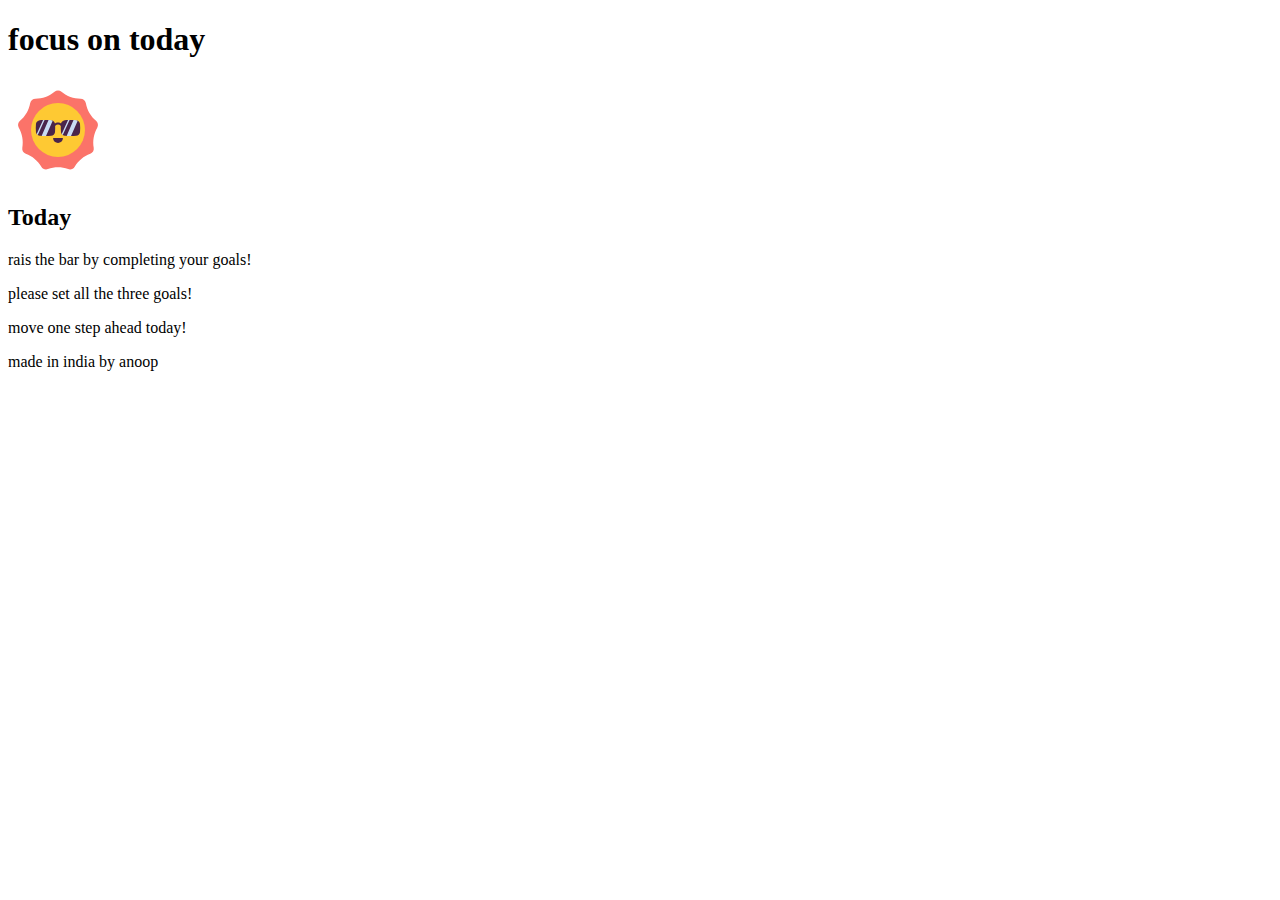
==== Focus on Today webapp/index.html @ 7be4252a "project starting" ====
<!DOCTYPE html>
<html lang="en">
<head>
    <meta charset="UTF-8">
    <meta name="viewport" content="width=device-width, initial-scale=1.0">
    <title>Focus on Today app</title>
</head>
<body>
    <div class="container">
        <h1 class="page-header">
            focus on <span>today</span>
        </h1>
        <img src="./assets/icons8-sun.svg" alt="">
        <div class="page-main">
            <h2>Today</h2>
            <p>rais the bar by completing your goals!</p>
            <div class="status-bar"></div>
            <p class="error-indicator">please set all the three goals!</p>

            <div class="goals-container">

            </div>

            <p>move one step ahead today!</p>
            <p class="author">made in india by anoop</p>
        </div>
    </div>
</body>
</html>
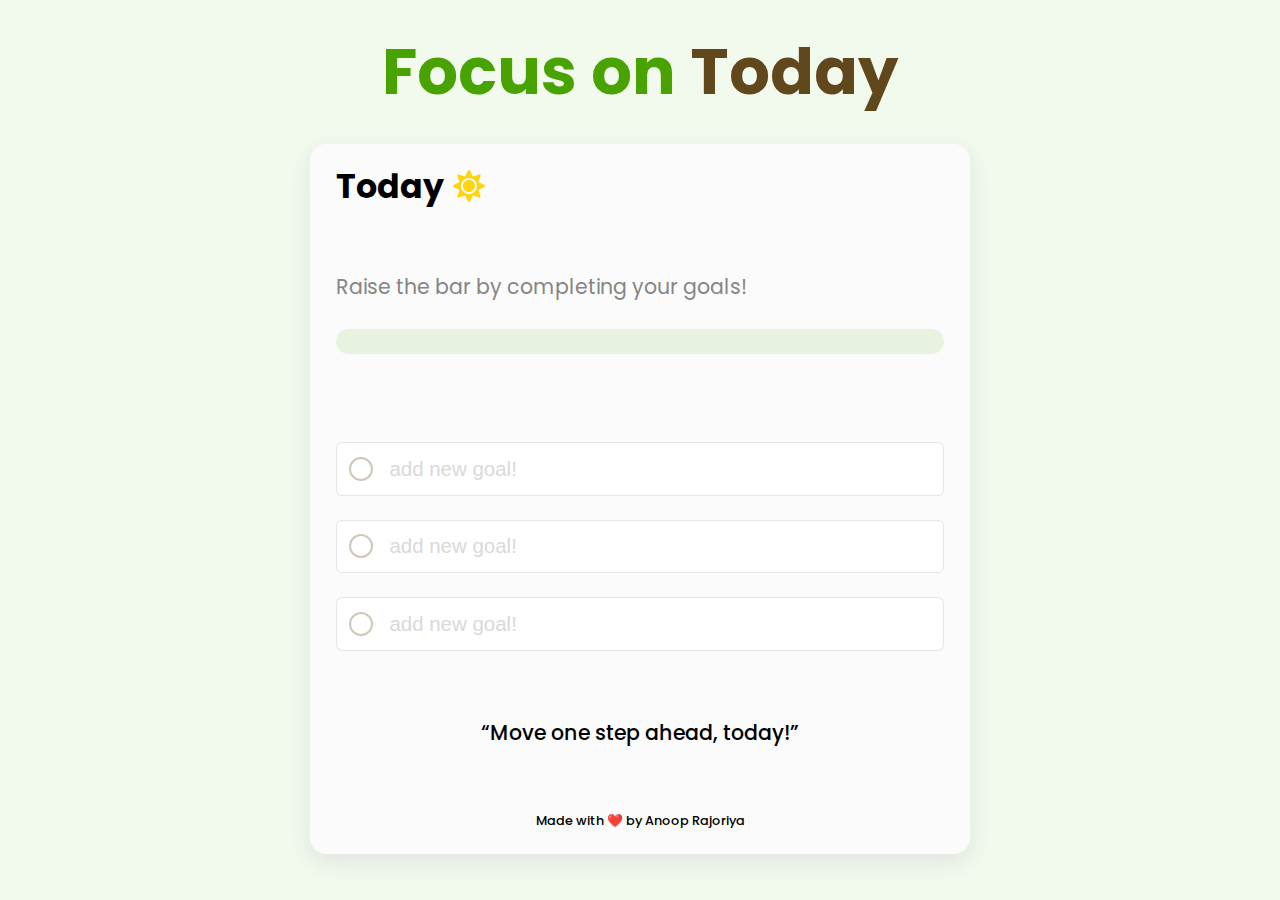
==== commit 15417632: "today work" ====
--- a/Focus on Today webapp/index.html
+++ b/Focus on Today webapp/index.html
@@ -1,29 +1,61 @@
 <!DOCTYPE html>
 <html lang="en">
-<head>
-    <meta charset="UTF-8">
-    <meta name="viewport" content="width=device-width, initial-scale=1.0">
+  <head>
+    <meta charset="UTF-8" />
+    <meta name="viewport" content="width=device-width, initial-scale=1.0" />
+    <!-- https://focus-on-today.netlify.app/ -->
     <title>Focus on Today app</title>
-</head>
-<body>
-    <div class="container">
-        <h1 class="page-header">
-            focus on <span>today</span>
-        </h1>
-        <img src="./assets/icons8-sun.svg" alt="">
-        <div class="page-main">
-            <h2>Today</h2>
-            <p>rais the bar by completing your goals!</p>
-            <div class="status-bar"></div>
-            <p class="error-indicator">please set all the three goals!</p>
+    <link rel="preconnect" href="https://fonts.googleapis.com" />
+    <link rel="preconnect" href="https://fonts.gstatic.com" crossorigin />
+    <link
+      href="https://fonts.googleapis.com/css2?family=Bai+Jamjuree:ital,wght@0,200;0,300;0,400;0,500;0,600;0,700;1,200;1,300;1,400;1,500;1,600;1,700&family=Barlow+Semi+Condensed:ital,wght@0,100;0,200;0,300;0,400;0,500;0,600;0,700;0,800;0,900;1,100;1,200;1,300;1,400;1,500;1,600;1,700;1,800;1,900&family=Fraunces:ital,opsz,wght@0,9..144,100..900;1,9..144,100..900&family=Inter:wght@100..900&family=Karla:ital,wght@0,200..800;1,200..800&family=Kumbh+Sans:wght@100..900&family=League+Spartan:wght@100..900&family=Lexend+Deca:wght@100..900&family=Montserrat:ital,wght@0,100..900;1,100..900&family=Open+Sans:ital,wght@0,300..800;1,300..800&family=Poppins:ital,wght@0,100;0,200;0,300;0,400;0,500;0,600;0,700;0,800;0,900;1,100;1,200;1,300;1,400;1,500;1,600;1,700;1,800;1,900&family=Raleway:ital,wght@0,100..900;1,100..900&family=Red+Hat+Display:ital,wght@0,300..900;1,300..900&display=swap"
+      rel="stylesheet"
+    />
+    <link rel="stylesheet" href="./styles/reset.css" />
+    <link rel="stylesheet" href="./styles/style.css" />
+    <script src="./scripts/script.js" defer></script>
+  </head>
+  <body>
+    <div class="app-container">
+      <header>
+        <h1>Focus on <span>Today</span></h1>
+      </header>
+      <main>
+        <div class="heading">
+          <p>Today</p>
+          <div class="img">
+            <img src="./assets/🦆 icon _Sun_.svg" alt="sun-icon" />
+          </div>
+        </div>
 
-            <div class="goals-container">
+        <div class="progress-bar-container">
+          <p>Raise the bar by completing your goals!</p>
+          <div class="progress-bar">
+            <div>
+              <span>1</span>/3 completed
+            </div>
+          </div>
+          <p class="error">Please set all the 3 goals!</p>
+        </div>
 
-            </div>
+        <div class="goals-container">
+          <div class="goal">
+            <div class="check-box">&check;</div>
+            <input type="text" placeholder="add new goal!" />
+          </div>
+          <div class="goal">
+            <div class="check-box">&check;</div>
+            <input type="text" placeholder="add new goal!" />
+          </div>
+          <div class="goal">
+            <div class="check-box">&check;</div>
+            <input type="text" placeholder="add new goal!" />
+          </div>
+        </div>
 
-            <p>move one step ahead today!</p>
-            <p class="author">made in india by anoop</p>
-        </div>
+        <p class="line">“Move one step ahead, today!”</p>
+        <p class="author-name">Made with ❤️ by Anoop Rajoriya</p>
+      </main>
     </div>
-</body>
-</html>+  </body>
+</html>
--- a/Focus on Today webapp/styles/style.css
+++ b/Focus on Today webapp/styles/style.css
@@ -0,0 +1,292 @@
+/* *********************** section 1 *********************** */
+
+.app-container {
+  --primary-green: #48a300;
+  --primary-broun: #61481c;
+  --white: #ffff;
+  --black: #000000;
+  --bluish-white: #fbfbfb;
+  --slat-gray: #858585;
+  --carrot-red: #ff5151;
+  background-color: #48a30012;
+  max-width: 100vw;
+  min-height: 100vh;
+  display: flex;
+  flex-direction: column;
+  align-items: center;
+  padding: 2.5rem 1rem;
+  gap: 2rem;
+  font-family: "Poppins", sans-serif;
+}
+
+header {
+  display: flex;
+  align-items: center;
+  justify-content: center;
+
+  font-size: 11vw;
+  font-weight: 700;
+  color: var(--primary-green);
+}
+
+.app-container span {
+  color: var(--primary-broun);
+}
+
+main {
+  width: 100%;
+  max-width: 660px;
+  background-color: var(--bluish-white);
+  border-radius: 0.3rem;
+  box-shadow: rgba(149, 157, 165, 0.2) 0px 8px 24px;
+  padding: 1.6rem;
+
+  display: flex;
+  flex-direction: column;
+  gap: 7vh;
+}
+
+.heading {
+  display: flex;
+  align-items: center;
+  justify-content: start;
+  gap: 0.6rem;
+}
+
+.heading > p {
+  font-size: 8vw;
+  font-weight: 700;
+}
+
+.img > img {
+  width: 2rem;
+}
+
+.progress-bar-container > p {
+  font-size: 3.8vw;
+  font-size: 400;
+  color: var(--slat-gray);
+}
+
+.progress-bar {
+  background-color: #48a3001a;
+  min-height: 25px;
+  margin-top: 2rem;
+  margin-bottom: 0.5rem;
+  border-radius: 15px;
+}
+
+.progress-bar div {
+  background-color: var(--primary-green);
+  height: 25px;
+  width: 40%;
+  border-radius: inherit;
+  color: #eeffe0;
+  font-size: 2.8vw;
+  display: none;
+  padding-left: 0.8rem;
+}
+.progress-bar div span {
+  color: #eeffe0;
+  font-size: 2.8vw;
+}
+
+.progress-bar.completed div {
+  display: flex;
+  align-items: center;
+}
+
+.app-container .error {
+  color: var(--carrot-red);
+  font-size: 2.8vw;
+  display: none;
+}
+
+.app-container .goals-container {
+  display: flex;
+  flex-direction: column;
+  gap: 1.5rem;
+}
+
+.goals-container .goal {
+  display: flex;
+  align-items: center;
+  justify-content: start;
+  background-color: var(--white);
+  padding: 0.8rem;
+  border: 1px solid #0000001a;
+  border-radius: 0.2rem;
+}
+
+.goal .check-box {
+  --size: 18px;
+  height: var(--size);
+  width: var(--size);
+  border-radius: 100%;
+  border: 2px solid #61481c4d;
+  color: var(--white);
+  display: flex;
+  align-items: center;
+  justify-content: center;
+  font-size: 1em;
+  cursor: pointer;
+}
+
+.goal > input {
+  padding-left: 1rem;
+  flex-grow: 1;
+  height: 100%;
+  font-family: poppin, sans-serif;
+  border: none;
+  outline: none;
+  color: var(--black);
+  font-size: 3.8vw;
+  font-weight: 500;
+}
+
+.goal.completed > .check-box {
+  background-color: var(--primary-green);
+  border-color: var(--primary-green);
+}
+.goal.completed > input {
+  color: var(--primary-green);
+  text-decoration: line-through;
+}
+
+.goal > input::placeholder {
+  text-decoration: none;
+  color: #d9d9d9;
+}
+
+main > .line {
+  font-size: 3.8vw;
+  font-weight: 500;
+  color: black;
+  text-align: center;
+}
+
+main > .author-name {
+  font-size: 2.6vw;
+  font-weight: 500;
+  text-align: center;
+}
+
+/* *********************** section 2 *********************** */
+
+@media (min-width: 500px) {
+  .app-container {
+    gap: 5rem;
+  }
+  header {
+    font-size: 6.5vw;
+  }
+
+  main {
+    gap: 8vh;
+  }
+
+  .heading > p {
+    font-size: 4vw;
+  }
+
+  .progress-bar-container > p {
+    font-size: 2.5vw;
+  }
+
+  .progress-bar {
+    margin-bottom: 1rem;
+  }
+
+  .progress-bar div {
+    font-size: 2vw;
+  }
+  .progress-bar div span {
+    font-size: 2vw;
+  }
+
+  .app-container .error {
+    font-size: 2vw;
+  }
+
+  .goals-container .goal {
+    border-radius: 0.4rem;
+  }
+
+  .goal .check-box {
+    --size: 24px;
+    font-size: 2.5vw;
+  }
+
+  .goal > input {
+    font-size: 2.5vw;
+  }
+
+  main > .line {
+    font-size: 2.5vw;
+  }
+
+  main > .author-name {
+    font-size: 1.8vw;
+  }
+}
+
+/* *********************** section 3 *********************** */
+
+@media (min-width: 1000px) {
+  .app-container {
+    gap: 2.5rem;
+  }
+
+  header {
+    font-size: 5vw;
+  }
+
+  main {
+    border-radius: 1rem;
+  }
+
+  .heading > p {
+    font-size: 2.6vw;
+  }
+
+  .progress-bar-container > p {
+    font-size: 1.6vw;
+  }
+
+  .progress-bar {
+    margin-bottom: 1rem;
+  }
+
+  .progress-bar div {
+    font-size: 1.15vw;
+  }
+
+  .progress-bar div span {
+    font-size: 1.15vw;
+  }
+
+  .app-container .error {
+    font-size: 1.15vw;
+  }
+
+  .goals-container .goal {
+    border-radius: 0.4rem;
+  }
+
+  .goal .check-box {
+    --size: 24px;
+    font-size: 1.6vw;
+  }
+
+  .goal > input {
+    font-size: 1.6vw;
+  }
+
+  main > .line {
+    font-size: 1.6vw;
+  }
+
+  main > .author-name {
+    font-size: 1vw;
+  }
+}
